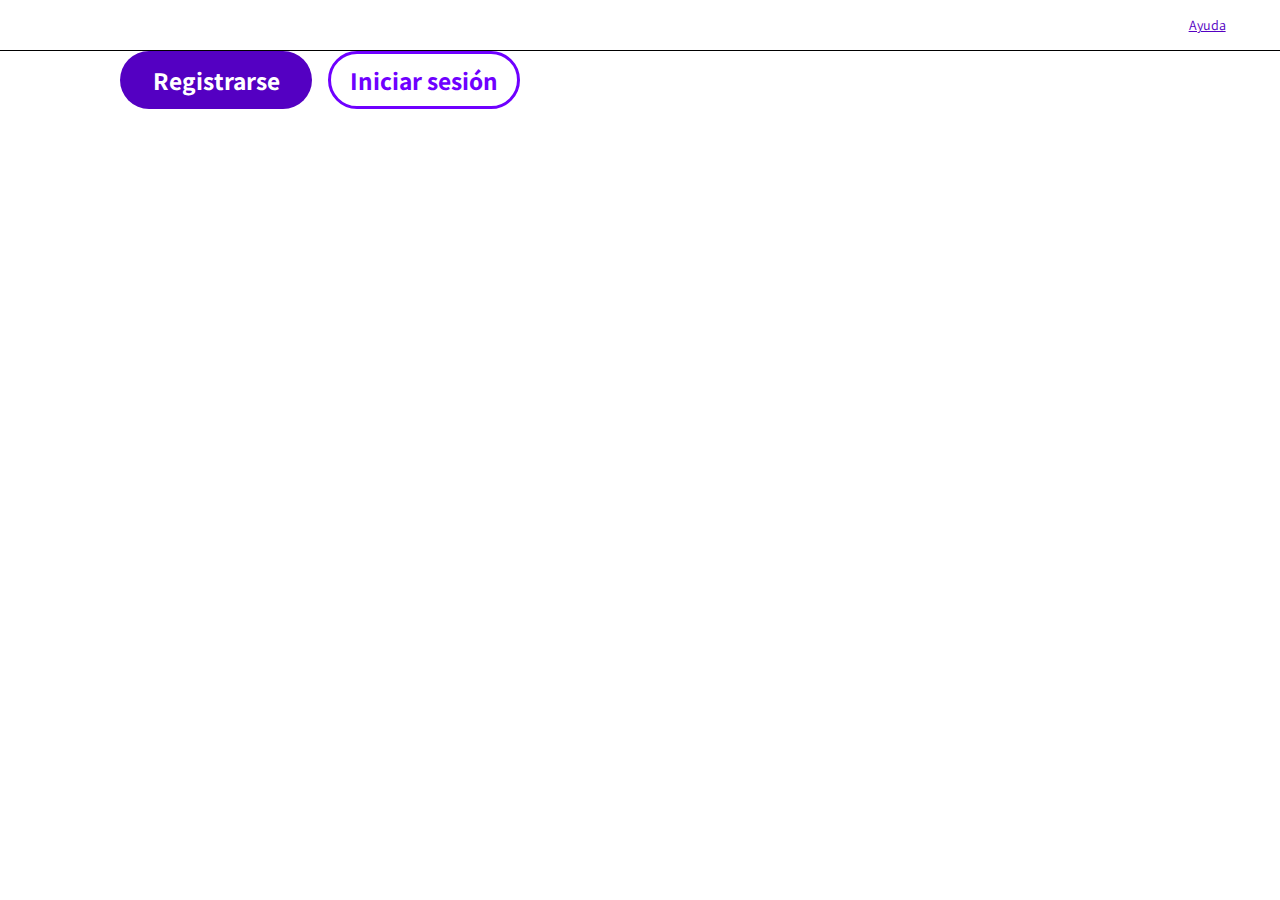
==== index.html @ f373c384 "v1 9-6" ====
<!DOCTYPE html>
<html lang="es">

<head>
    <meta charset="UTF-8">
    <meta http-equiv="X-UA-Compatible" content="IE=edge">
    <meta name="viewport" content="width=device-width, initial-scale=1.0">
    <link rel="preconnect" href="https://fonts.gstatic.com">
    <link href="https://fonts.googleapis.com/css2?family=Assistant:wght@300;500;700;800&display=swap" rel="stylesheet">
    <link rel="shortcut icon" href="IMAGES/favicon.png">
    <link rel="stylesheet" href="CSS/styles.css">
    <title>Danca Store</title>
</head>
<header class="header-main-index">
    <nav class="main-index">
        <ul>
            <li><a href="help.html">Ayuda</a></li>
        </ul>
    </nav>
</header>

<body>
    <div id="login-box-index">
        <button id="btn-signup" type="button"><a href="signup.html">Registrarse</a></button>
        <button id="btn-login" type="button"><a href="login.html">Iniciar sesi&oacuten</a></button>
    </div>
</body>

</html>
---- CSS/styles.css ----
/* GLOBAL */

* {
    padding: 0;
    margin: 0;
    font-family: 'Assistant', sans-serif;
}

/* HEADER MAIN INDEX */

.header-main-index header {
    position: fixed;
    z-index: 100;
}

.main-index {
    float: left;
    background: rgba(255, 255, 255, 0.9);
    width: 100%;
    border-bottom: 1px black solid;
}

.main-index ul {
    list-style: none;
    overflow: hidden;
}

.main-index ul li {
    float: right;
    padding: 0 3vw;
}

.main-index ul li a {
    display: block;
    padding: 16px;
    font-size: 1.1vw;
    color: rgb(84, 0, 194);
    text-decoration: underline;
}

/* BOX LOGIN INDEX */

#login-box-index {
    float: left;
    width: 50%;
    text-align: center;
    background-color: #ffff;
}

/* BUTTON SIGNUP INDEX */

#btn-signup {
    border: 0;
    background-color: rgb(84, 0, 194);
    border-radius: 30px;
    height: 4.5vw;
    width: 15vw;
    margin-right: 0.5vw;
}

#btn-signup a {
    font-size: 2vw;
    padding: 1vw;
    text-decoration: none;
    color: #ffff;
    width: 10%;
    font-weight: bold;
}

#btn-signup:hover {
    border: 0;
    background-color: #6f00ff;
    transition: 0.5s;
}

/* BUTTON LOGIN INDEX */

#btn-login {
    border: 0.3vw #6f00ff solid;
    background-color: #ffff;
    border-radius: 30px;
    height: 4.5vw;
    width: 15vw;
    margin-left: 0.5vw;
}

#btn-login a {
    font-size: 2vw;
    padding: 1vw;
    text-decoration: none;
    color: #6f00ff;
    width: 10%;
    font-weight: bold;
}

#btn-login:hover {
    background-color: #6f00ff;
    transition: 0.5s;
}

#btn-login a:hover {
    color: #ffff;
}
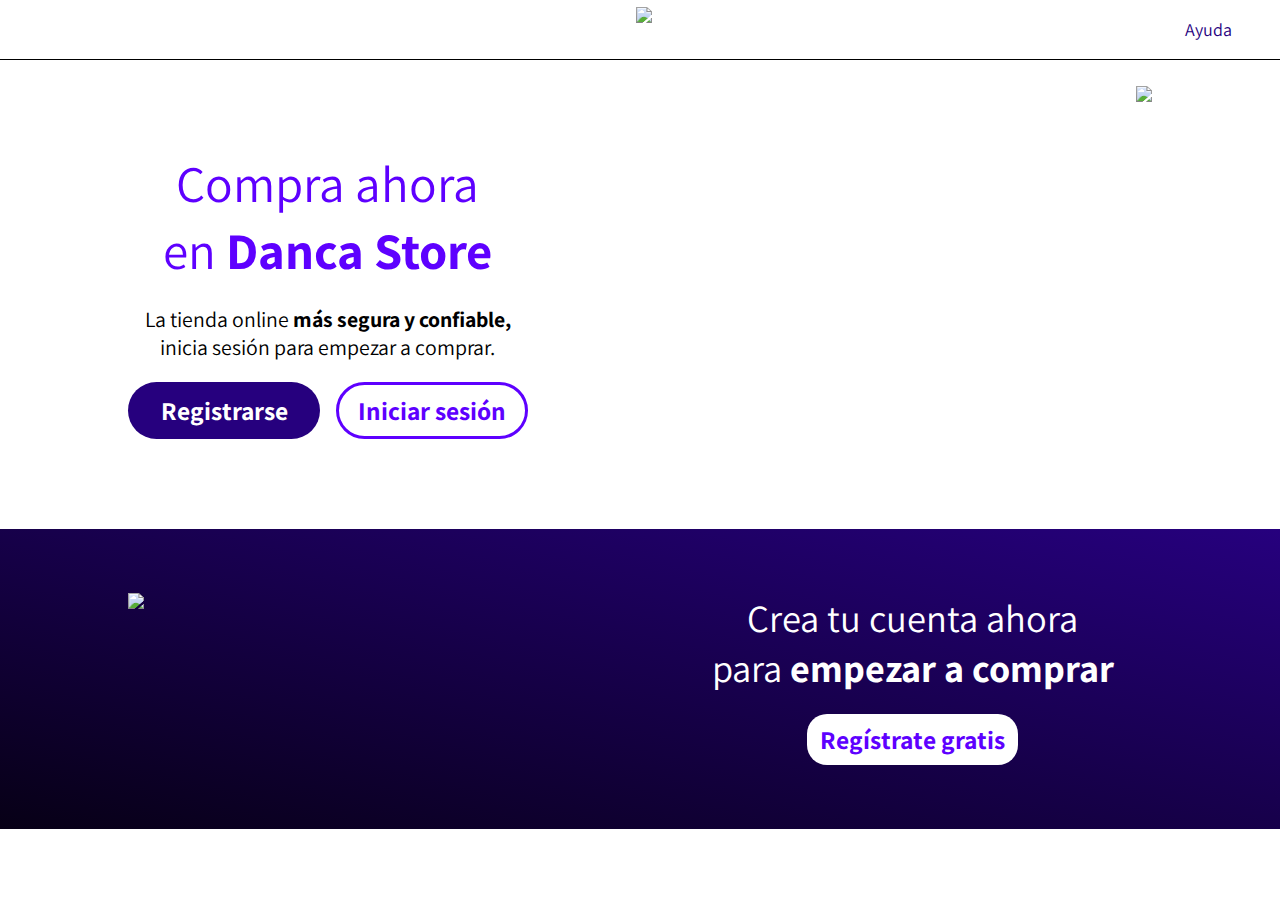
==== commit e612b83a: "13-6 Fixed bugs in index" ====
--- a/index.html
+++ b/index.html
@@ -1,29 +1,66 @@
 <!DOCTYPE html>
 <html lang="es">
+  <head>
+    <meta charset="UTF-8" />
+    <meta http-equiv="X-UA-Compatible" content="IE=edge" />
+    <meta name="viewport" content="width=device-width, initial-scale=1.0" />
+    <link rel="preconnect" href="https://fonts.gstatic.com" />
+    <link
+      href="https://fonts.googleapis.com/css2?family=Assistant:wght@300;500;700;800&display=swap"
+      rel="stylesheet"
+    />
+    <link rel="shortcut icon" href="IMAGES/favicon.png" />
+    <link rel="stylesheet" href="CSS/styles.css" />
+    <title>Danca Store</title>
+  </head>
+  <header>
+    <nav class="main-index">
+      <ul>
+        <li><a href="help.html" target="_blank">Ayuda</a></li>
+        <a href="index.html">
+          <img class="logo-header" src="https://i.imgur.com/7WA835U.png" />
+        </a>
+      </ul>
+    </nav>
+  </header>
 
-<head>
-    <meta charset="UTF-8">
-    <meta http-equiv="X-UA-Compatible" content="IE=edge">
-    <meta name="viewport" content="width=device-width, initial-scale=1.0">
-    <link rel="preconnect" href="https://fonts.gstatic.com">
-    <link href="https://fonts.googleapis.com/css2?family=Assistant:wght@300;500;700;800&display=swap" rel="stylesheet">
-    <link rel="shortcut icon" href="IMAGES/favicon.png">
-    <link rel="stylesheet" href="CSS/styles.css">
-    <title>Danca Store</title>
-</head>
-<header class="header-main-index">
-    <nav class="main-index">
-        <ul>
-            <li><a href="help.html">Ayuda</a></li>
-        </ul>
-    </nav>
-</header>
-
-<body>
+  <body>
+    <!-- FIRST SECTION -->
     <div id="login-box-index">
-        <button id="btn-signup" type="button"><a href="signup.html">Registrarse</a></button>
-        <button id="btn-login" type="button"><a href="login.html">Iniciar sesi&oacuten</a></button>
+      <section>
+        <p id="first-index-text">Compra ahora<br />en <b>Danca Store</b></p>
+        <br />
+        <p id="second-index-text">
+          La tienda online <b>m&aacutes segura y confiable,<br /></b>inicia
+          sesi&oacuten para empezar a comprar.
+        </p>
+        <br />
+        <a href="signup.html"
+          ><input type="button" id="btn-signup" value="Registrarse"
+        /></a>
+        <a href="login.html"
+          ><input type="button" id="btn-login" value="Iniciar sesión"
+        /></a>
+      </section>
+      <img id="login-image-index" src="https://i.imgur.com/7ELCNHs.png" />
     </div>
-</body>
-
-</html>+    <!-- SECOND SECTION -->
+    <div id="signup-box-index">
+      <img id="signup-image-index" src="https://i.imgur.com/XD0pVUu.png" />
+      <section>
+        <p id="third-index-text">
+          Crea tu cuenta ahora<br />para <b>empezar a comprar</b>
+        </p>
+        <br />
+        <a href="signup.html"
+          ><input
+            type="button"
+            id="btn-signup-second"
+            value="Regístrate gratis"
+        /></a>
+      </section>
+    </div>
+  </body>
+  <!-- FOOTER -->
+  <footer></footer>
+</html>
--- a/CSS/styles.css
+++ b/CSS/styles.css
@@ -1,103 +1,167 @@
 /* GLOBAL */
 
 * {
-    padding: 0;
-    margin: 0;
-    font-family: 'Assistant', sans-serif;
+  padding: 0;
+  margin: 0;
+  font-family: "Assistant", sans-serif;
 }
 
 /* HEADER MAIN INDEX */
 
-.header-main-index header {
-    position: fixed;
-    z-index: 100;
+.logo-header {
+  padding-top: 7px;
+  margin-left: 150px;
 }
 
 .main-index {
-    float: left;
-    background: rgba(255, 255, 255, 0.9);
-    width: 100%;
-    border-bottom: 1px black solid;
+  background: #ffff;
+  width: 100%;
+  text-align: center;
+  border-bottom: 1px black solid;
+  position: fixed;
+  box-sizing: border-box;
+  width: 100%;
+  top: 0;
 }
 
 .main-index ul {
-    list-style: none;
-    overflow: hidden;
+  list-style: none;
+  overflow: hidden;
 }
 
 .main-index ul li {
-    float: right;
-    padding: 0 3vw;
+  float: right;
+  padding: 0;
 }
 
 .main-index ul li a {
-    display: block;
-    padding: 16px;
-    font-size: 1.1vw;
-    color: rgb(84, 0, 194);
-    text-decoration: underline;
+  display: block;
+  padding: 18px 48px;
+  font-size: 18px;
+  color: #26007e;
+  text-decoration: none;
+}
+
+.main-index ul li a:hover {
+  color: #5e00ff;
+  text-decoration: underline;
 }
 
 /* BOX LOGIN INDEX */
 
 #login-box-index {
-    float: left;
-    width: 50%;
-    text-align: center;
-    background-color: #ffff;
+  user-select: none;
+  padding: 7% 0;
+  background-color: #ffff;
+  text-align: center;
+  overflow: hidden;
+  margin-top: 60px;
 }
 
-/* BUTTON SIGNUP INDEX */
+#login-box-index section {
+  float: left;
+  margin-left: 10%;
+}
+
+#login-image-index {
+  max-height: 35vw;
+  float: right;
+  margin-top: -5%;
+  margin-right: 10%;
+}
+
+#first-index-text {
+  font-size: 4vw;
+  color: #5e00ff;
+}
+
+#second-index-text {
+  font-size: 1.7vw;
+}
+
+/* BUTTON SIGNUP */
 
 #btn-signup {
-    border: 0;
-    background-color: rgb(84, 0, 194);
-    border-radius: 30px;
-    height: 4.5vw;
-    width: 15vw;
-    margin-right: 0.5vw;
-}
-
-#btn-signup a {
-    font-size: 2vw;
-    padding: 1vw;
-    text-decoration: none;
-    color: #ffff;
-    width: 10%;
-    font-weight: bold;
+  border: 0;
+  background-color: #26007e;
+  border-radius: 30px;
+  height: 4.5vw;
+  width: 15vw;
+  margin-right: 0.5vw;
+  font-size: 2vw;
+  color: #ffff;
+  font-weight: bold;
+  cursor: pointer;
 }
 
 #btn-signup:hover {
-    border: 0;
-    background-color: #6f00ff;
-    transition: 0.5s;
+  background-color: #5e00ff;
+  transition: 0.5s;
 }
 
-/* BUTTON LOGIN INDEX */
+/* BUTTON LOGIN */
 
 #btn-login {
-    border: 0.3vw #6f00ff solid;
-    background-color: #ffff;
-    border-radius: 30px;
-    height: 4.5vw;
-    width: 15vw;
-    margin-left: 0.5vw;
-}
-
-#btn-login a {
-    font-size: 2vw;
-    padding: 1vw;
-    text-decoration: none;
-    color: #6f00ff;
-    width: 10%;
-    font-weight: bold;
+  border: 0.3vw #5e00ff solid;
+  background-color: #ffff;
+  border-radius: 30px;
+  height: 4.5vw;
+  width: 15vw;
+  margin-left: 0.5vw;
+  font-size: 2vw;
+  color: #5e00ff;
+  font-weight: bold;
+  cursor: pointer;
 }
 
 #btn-login:hover {
-    background-color: #6f00ff;
-    transition: 0.5s;
+  background-color: #5e00ff;
+  transition: 0.5s;
+  color: #ffff;
 }
 
-#btn-login a:hover {
-    color: #ffff;
-}+/* BOX SIGNUP INDEX */
+
+#signup-box-index {
+  text-align: center;
+  padding: 5% 0;
+  user-select: none;
+  overflow: hidden;
+  background: linear-gradient(to bottom left, #26007e, #070016);
+}
+
+#signup-image-index {
+  max-height: 25vw;
+  float: left;
+  margin-left: 10%;
+}
+
+#signup-box-index section {
+  float: right;
+  margin-right: 13%;
+}
+
+#third-index-text {
+  font-size: 3vw;
+  color: #ffff;
+}
+
+/* BUTTON SIGNUP */
+
+#btn-signup-second {
+  border: 0;
+  background-color: #ffff;
+  border-radius: 20px;
+  height: 4vw;
+  font-size: 2vw;
+  color: #5e00ff;
+  font-weight: bold;
+  cursor: pointer;
+  padding: 0 1vw;
+}
+
+#btn-signup-second:hover {
+  background-color: #5e00ff;
+  transition: 0.5s;
+  color: #ffff;
+}
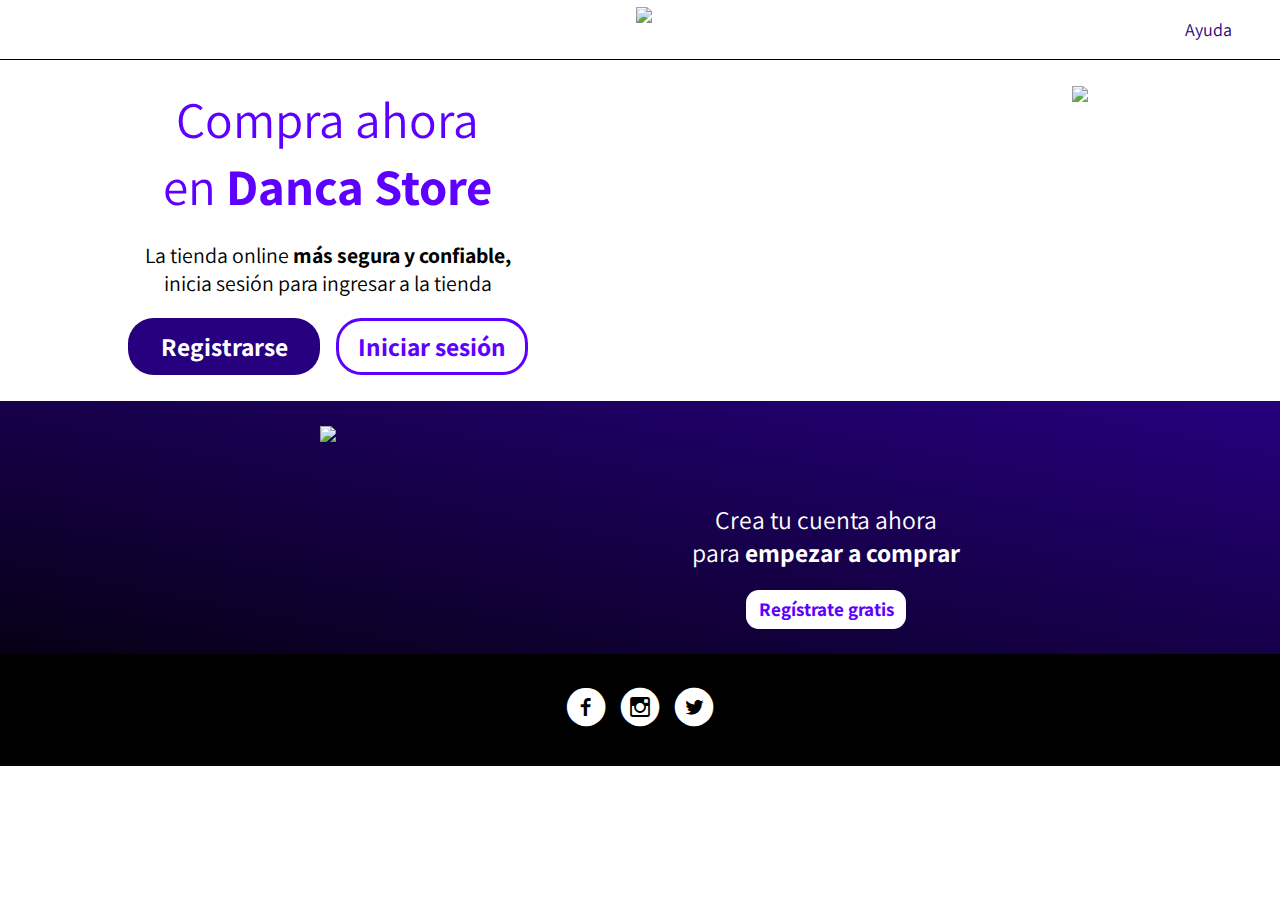
==== commit 32894c5f: "index finalized" ====
--- a/index.html
+++ b/index.html
@@ -9,8 +9,9 @@
       href="https://fonts.googleapis.com/css2?family=Assistant:wght@300;500;700;800&display=swap"
       rel="stylesheet"
     />
-    <link rel="shortcut icon" href="IMAGES/favicon.png" />
+    <link rel="shortcut icon" href="ICONS/favicon.png" />
     <link rel="stylesheet" href="CSS/styles.css" />
+    <link rel="stylesheet" href="ICONS/footer/icons.css" />
     <title>Danca Store</title>
   </head>
   <header>
@@ -32,7 +33,7 @@
         <br />
         <p id="second-index-text">
           La tienda online <b>m&aacutes segura y confiable,<br /></b>inicia
-          sesi&oacuten para empezar a comprar.
+          sesi&oacuten para ingresar a la tienda
         </p>
         <br />
         <a href="signup.html"
@@ -62,5 +63,9 @@
     </div>
   </body>
   <!-- FOOTER -->
-  <footer></footer>
+  <footer>
+    <a href="https://es-la.facebook.com/" target="_blank"><span class="icon-facebook"></span
+    ></a><a href="https://www.instagram.com/?hl=es-la" target="_blank"><span class="icon-instagram"></span
+    ></a><a href="https://twitter.com/?lang=es" target="_blank"><span class="icon-twitter"></span></a>
+  </footer>
 </html>
--- a/CSS/styles.css
+++ b/CSS/styles.css
@@ -51,7 +51,7 @@
 
 #login-box-index {
   user-select: none;
-  padding: 7% 0;
+  padding: 2% 0;
   background-color: #ffff;
   text-align: center;
   overflow: hidden;
@@ -64,10 +64,9 @@
 }
 
 #login-image-index {
-  max-height: 35vw;
+  max-height: 25vw;
   float: right;
-  margin-top: -5%;
-  margin-right: 10%;
+  margin-right: 15%;
 }
 
 #first-index-text {
@@ -84,7 +83,7 @@
 #btn-signup {
   border: 0;
   background-color: #26007e;
-  border-radius: 30px;
+  border-radius: 2vw;
   height: 4.5vw;
   width: 15vw;
   margin-right: 0.5vw;
@@ -104,7 +103,7 @@
 #btn-login {
   border: 0.3vw #5e00ff solid;
   background-color: #ffff;
-  border-radius: 30px;
+  border-radius: 2vw;
   height: 4.5vw;
   width: 15vw;
   margin-left: 0.5vw;
@@ -124,25 +123,26 @@
 
 #signup-box-index {
   text-align: center;
-  padding: 5% 0;
+  padding: 2% 0;
   user-select: none;
   overflow: hidden;
   background: linear-gradient(to bottom left, #26007e, #070016);
 }
 
 #signup-image-index {
-  max-height: 25vw;
+  max-height: 22vw;
   float: left;
-  margin-left: 10%;
+  margin-left: 25%;
 }
 
 #signup-box-index section {
   float: right;
-  margin-right: 13%;
+  margin-right: 25%;
+  padding-top: 6%;
 }
 
 #third-index-text {
-  font-size: 3vw;
+  font-size: 2vw;
   color: #ffff;
 }
 
@@ -151,9 +151,9 @@
 #btn-signup-second {
   border: 0;
   background-color: #ffff;
-  border-radius: 20px;
-  height: 4vw;
-  font-size: 2vw;
+  border-radius: 1vw;
+  height: 3vw;
+  font-size: 1.5vw;
   color: #5e00ff;
   font-weight: bold;
   cursor: pointer;
@@ -165,3 +165,18 @@
   transition: 0.5s;
   color: #ffff;
 }
+
+/* FOOTER */
+
+footer {
+  background-color: black;
+  text-align: center;
+  padding: 30px 0;
+}
+
+footer a {
+  font-size: 40px;
+  padding: 0 7px;
+  text-decoration: none;
+  color: #ffff;
+}--- a/ICONS/footer/icons.css
+++ b/ICONS/footer/icons.css
@@ -0,0 +1,36 @@
+@font-face {
+  font-family: 'icomoon';
+  src:  url('icomoon.eot?b9r62s');
+  src:  url('icomoon.eot?b9r62s#iefix') format('embedded-opentype'),
+    url('icomoon.ttf?b9r62s') format('truetype'),
+    url('icomoon.woff?b9r62s') format('woff'),
+    url('icomoon.svg?b9r62s#icomoon') format('svg');
+  font-weight: normal;
+  font-style: normal;
+  font-display: block;
+}
+
+[class^="icon-"], [class*=" icon-"] {
+  /* use !important to prevent issues with browser extensions that change fonts */
+  font-family: 'icomoon' !important;
+  speak: never;
+  font-style: normal;
+  font-weight: normal;
+  font-variant: normal;
+  text-transform: none;
+  line-height: 1;
+
+  /* Better Font Rendering =========== */
+  -webkit-font-smoothing: antialiased;
+  -moz-osx-font-smoothing: grayscale;
+}
+
+.icon-facebook:before {
+  content: "\e900";
+}
+.icon-instagram:before {
+  content: "\e901";
+}
+.icon-twitter:before {
+  content: "\e902";
+}
